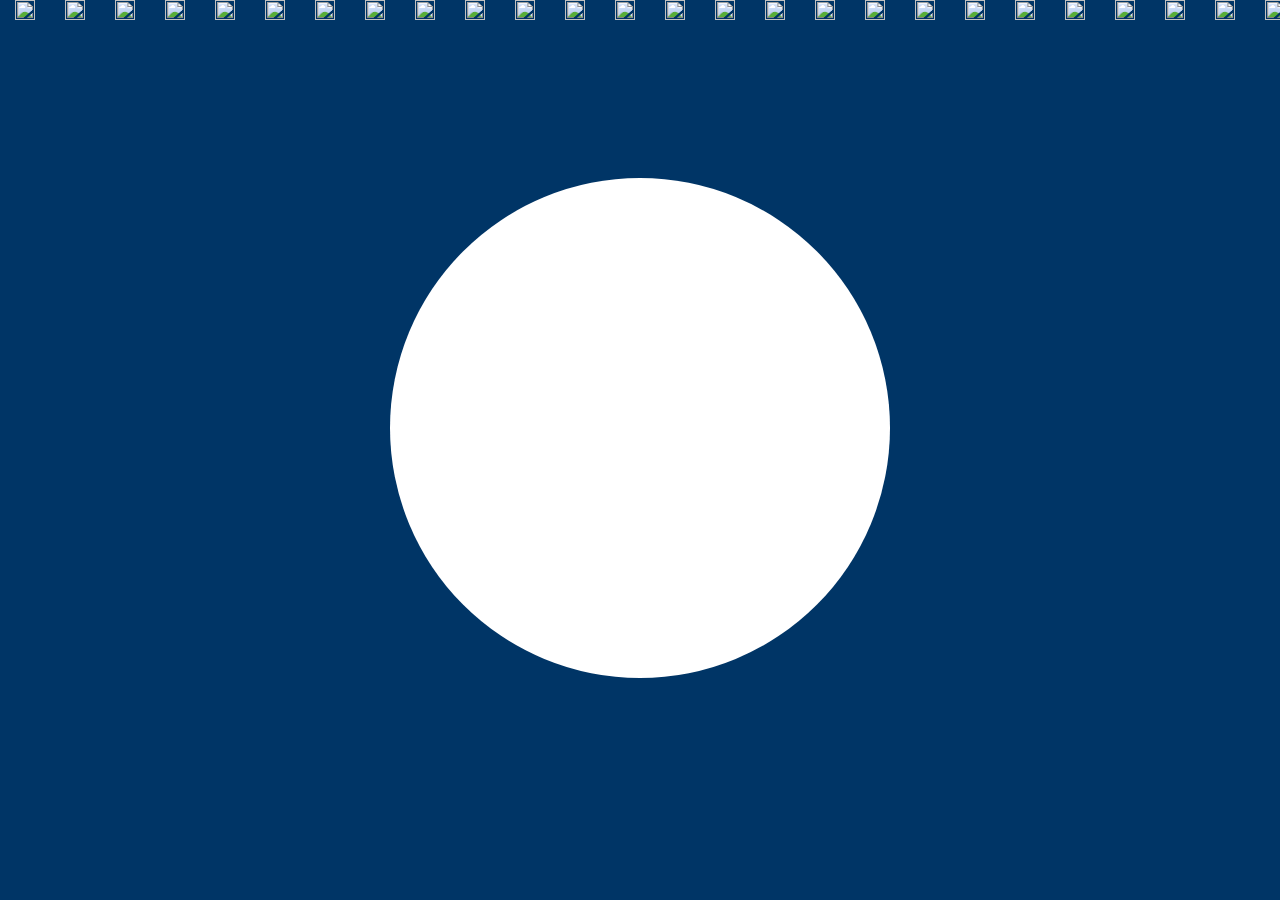
==== AlarmClock/index.html @ 7aacc9d1 "Made star falling star animation" ====
<!DOCTYPE html>
<html lang="en">
<head>
    <meta charset="UTF-8">
    <meta name="viewport" content="width=device-width, initial-scale=1.0">
    <title>Alarm-Clock</title>
    <link rel="stylesheet" href="style.css">
</head>
<body>
    <div class="background">
            <img  src="../Star 6.png">
            <img  src="../Star 6.png">
            <img  src="../Star 6.png">
            <img  src="../Star 6.png">
            <img  src="../Star 6.png">
            <img  src="../Star 6.png">
            <img  src="../Star 6.png">
            <img  src="../Star 6.png">
            <img  src="../Star 6.png">
            <img  src="../Star 6.png">
            <img  src="../Star 6.png">
            <img  src="../Star 6.png">
            <img  src="../Star 6.png">
            <img  src="../Star 6.png">
            <img  src="../Star 6.png">
            <img  src="../Star 6.png">    
            <img  src="../Star 6.png">
            <img  src="../Star 6.png">
            <img  src="../Star 6.png">
            <img  src="../Star 6.png">
            <img  src="../Star 6.png">
            <img  src="../Star 6.png">
            <img  src="../Star 6.png">
            <img  src="../Star 6.png">
            <img  src="../Star 6.png">
            <img  src="../Star 6.png">
            <img  src="../Star 6.png">
            <img  src="../Star 6.png">
            <img  src="../Star 6.png">
            <img  src="../Star 6.png">
            <img  src="../Star 6.png">
            <img  src="../Star 6.png"> 
    </div>
    <main>
        <div class="container">
            
        </div>
    </main>
    <script src="script.js"></script>
</body>
</html>
---- AlarmClock/style.css ----
*{
    margin: 0%;
    padding: 0%;
}
html,body{
    height: 100%;
    width: 100%;
    overflow: hidden;
}

.background{
    height: 100%;
    width: 100%;
    background-color: #003566;
    display: grid;
    position: absolute;
    grid-template-columns: repeat(32, 50px);
    grid-template-rows: 700px;
    z-index: -1;

}
.background img{
    height: 20px;
    width: 20px;
    animation: fall 10s infinite ease-out;
    justify-self: center;
    
}
main{
    height: 95%;
    width: 100%;
    z-index: 1;
    display: flex;
    align-items: center;
    justify-content: center;
}
main .container{
    height: 500px;
    width: 500px;
    background-color: white;
    border-radius: 50%;
}

@keyframes fall{
    0%{
        transform: translateY(-4px);
    }
     100%{
        transform: translateY(650px);
     }

}
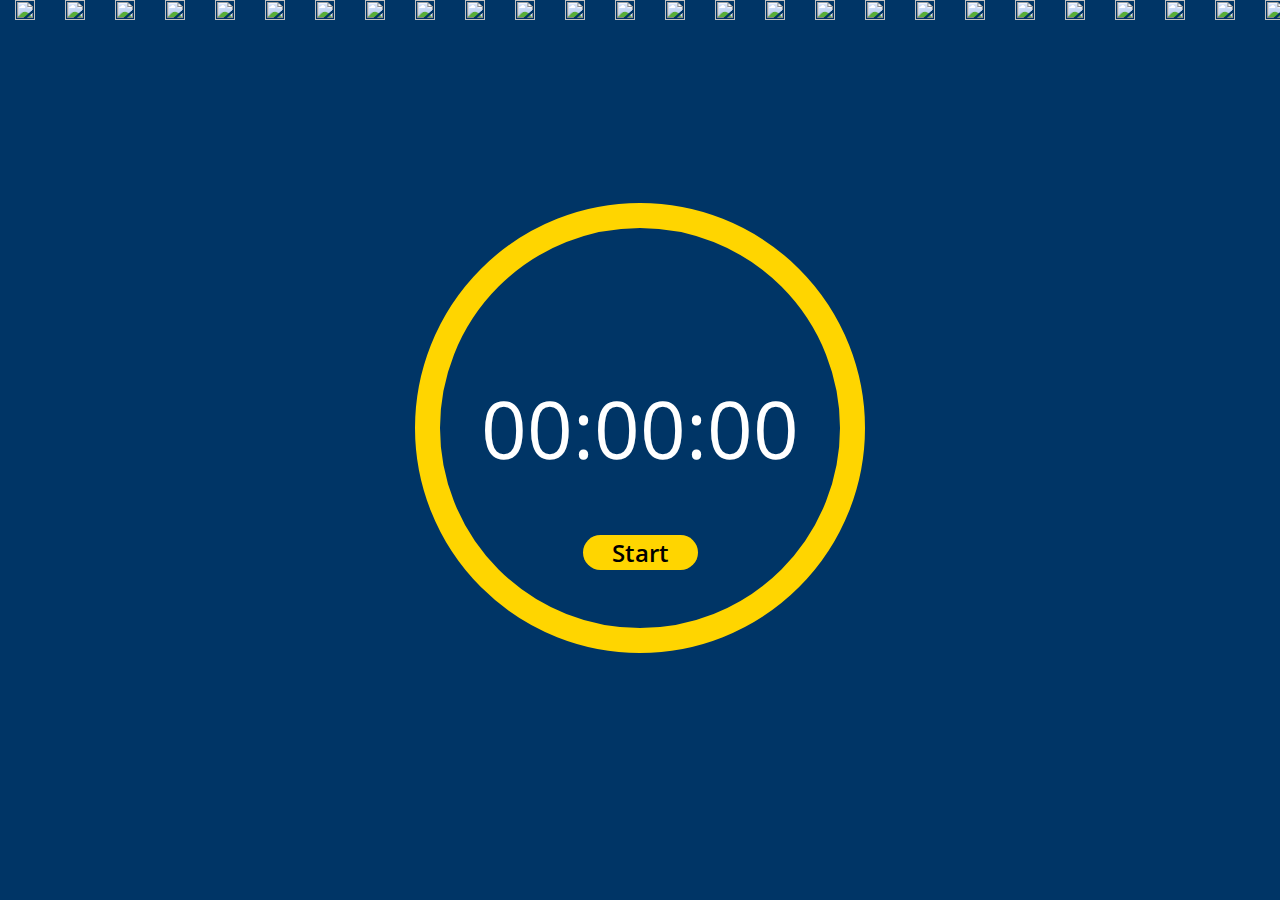
==== commit 5ccc1c8e: "made timers body and its function" ====
--- a/AlarmClock/index.html
+++ b/AlarmClock/index.html
@@ -5,6 +5,9 @@
     <meta name="viewport" content="width=device-width, initial-scale=1.0">
     <title>Alarm-Clock</title>
     <link rel="stylesheet" href="style.css">
+    <link rel="preconnect" href="https://fonts.googleapis.com">
+<link rel="preconnect" href="https://fonts.gstatic.com" crossorigin>
+<link href="https://fonts.googleapis.com/css2?family=DM+Sans:ital,opsz,wght@0,9..40,100..1000;1,9..40,100..1000&family=Luckiest+Guy&family=Open+Sans:ital,wght@0,300..800;1,300..800&family=Playfair+Display:ital,wght@0,400..900;1,400..900&display=swap" rel="stylesheet">
 </head>
 <body>
     <div class="background">
@@ -42,10 +45,23 @@
             <img  src="../Star 6.png"> 
     </div>
     <main>
+        <div id="border">
         <div class="container">
-            
+            <div class="time">
+                <p id="hour">00</p>
+                <p>:</p>
+                <p id="min">00</p>
+                <p>:</p>
+                <p id="sec">00</p>
+            </div>
+            <div id="btn">Start</div>
         </div>
+    </div>
+
     </main>
     <script src="script.js"></script>
 </body>
-</html>+</html>
+<!-- git remote add origin https://github.com/FURR-202/AlarmClock.git
+git branch -M main
+git push -u origin main -->--- a/AlarmClock/style.css
+++ b/AlarmClock/style.css
@@ -35,10 +35,46 @@
     justify-content: center;
 }
 main .container{
-    height: 500px;
-    width: 500px;
-    background-color: white;
+    height: 400px;
+    width: 400px;
+    /* background-color:#2C2F24; */
     border-radius: 50%;
+    display: flex;
+    flex-direction: column;
+    justify-content: center;
+    align-items: center;
+}
+main .time{
+    display: flex;
+    justify-content: center;
+    align-items: center;
+}
+.time p{
+    font-size: 5rem;
+    font-family: "Open Sans", sans-serif;
+    color: white;
+}
+#border{
+    height: 400px;
+    width: 400px;
+    border-radius: 50%;
+    border: 25px solid  #ffd500;
+}
+#btn{
+    position: absolute;
+    height: 35px;
+    width: 115px;
+    background-color: #ffd500;
+    color: black;
+    display: flex;
+    align-items: center;
+    justify-content: center;
+    font-weight: 600;
+    font-family: "Open Sans", sans-serif;
+    font-size: x-large;
+    border-radius: 20px;
+    cursor: pointer;
+    margin-top: 250px;
 }
 
 @keyframes fall{
@@ -46,7 +82,7 @@
         transform: translateY(-4px);
     }
      100%{
-        transform: translateY(650px);
+        transform: translateY(700px);
      }
 
 }
